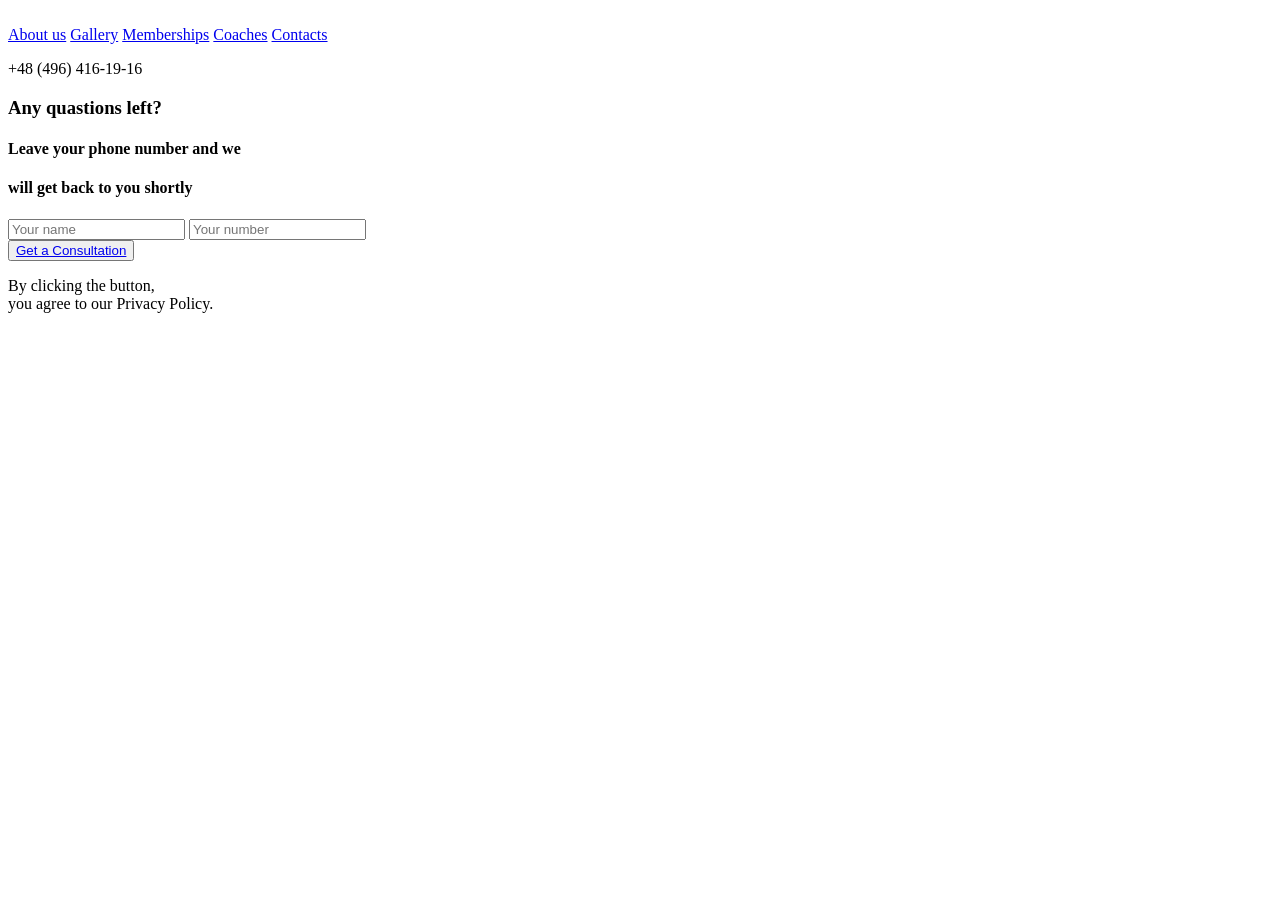
==== advise.html @ d4811206 "Add files via upload" ====
<!DOCTYPE html>
<html lang="en">
<head>
    <meta charset="UTF-8">
    <meta name="viewport" content="width=device-width, initial-scale=1.0">
    <title>Advise</title>
    <link rel="stylesheet" href="../styles/advise.css">
    <link rel="stylesheet" href="../styles/nav.css">
    <link rel="stylesheet" href="https://fonts.googleapis.com/css2?family=Material+Symbols+Outlined" />
</head>
<body>

    <!-- NAVIGATION -->
    <nav class="nav__container">
        <div class="nav__bar">
            <div class="nav__logo">
                <img src="../sources/img/head.png" alt="">
            </div>
            <div class="nav__links">
                <span><a href="newLife.html">About us</a></span>
                <span><a href="gallery.html">Gallery</a></span>
                <span><a href="memberships.html">Memberships</a></span>
                <span><a href="coaches.html">Coaches</a></span>
                <span><a href="contacts.html">Contacts</a></span>
            </div>
            <p class="nav__phone">+48 (496) 416-19-16</p>
        </div>
    </nav>

    <!-- ORIGINAL CONTENT — unchanged -->
    <header class="header__container">
        <section class="header__section">
            <div class="inner__elements centered">
                <h3>
                    Any quastions left?
                </h3>
                <div class="connect__text">
                    <h4>
                        Leave your phone number and we
                    </h4>
                    <h4 class="orange">
                        will get back to you shortly
                    </h4>
                </div>
                <form class="inputs__placement centered">
                    <input type="text" minlength="1" placeholder="Your name" required>
                    <input type="text" minlength="12" placeholder="Your number">
                </form>
                <button class="click__btn">
                    <a href="gym.html">Get a Consultation</a>
                </button>
                <p>
                    By clicking the button, <br>you agree to our Privacy Policy.
                </p>
            </div>
        </section>
    </main>
    <footer class="footer__container">
        
    </footer>
</body>
</html>
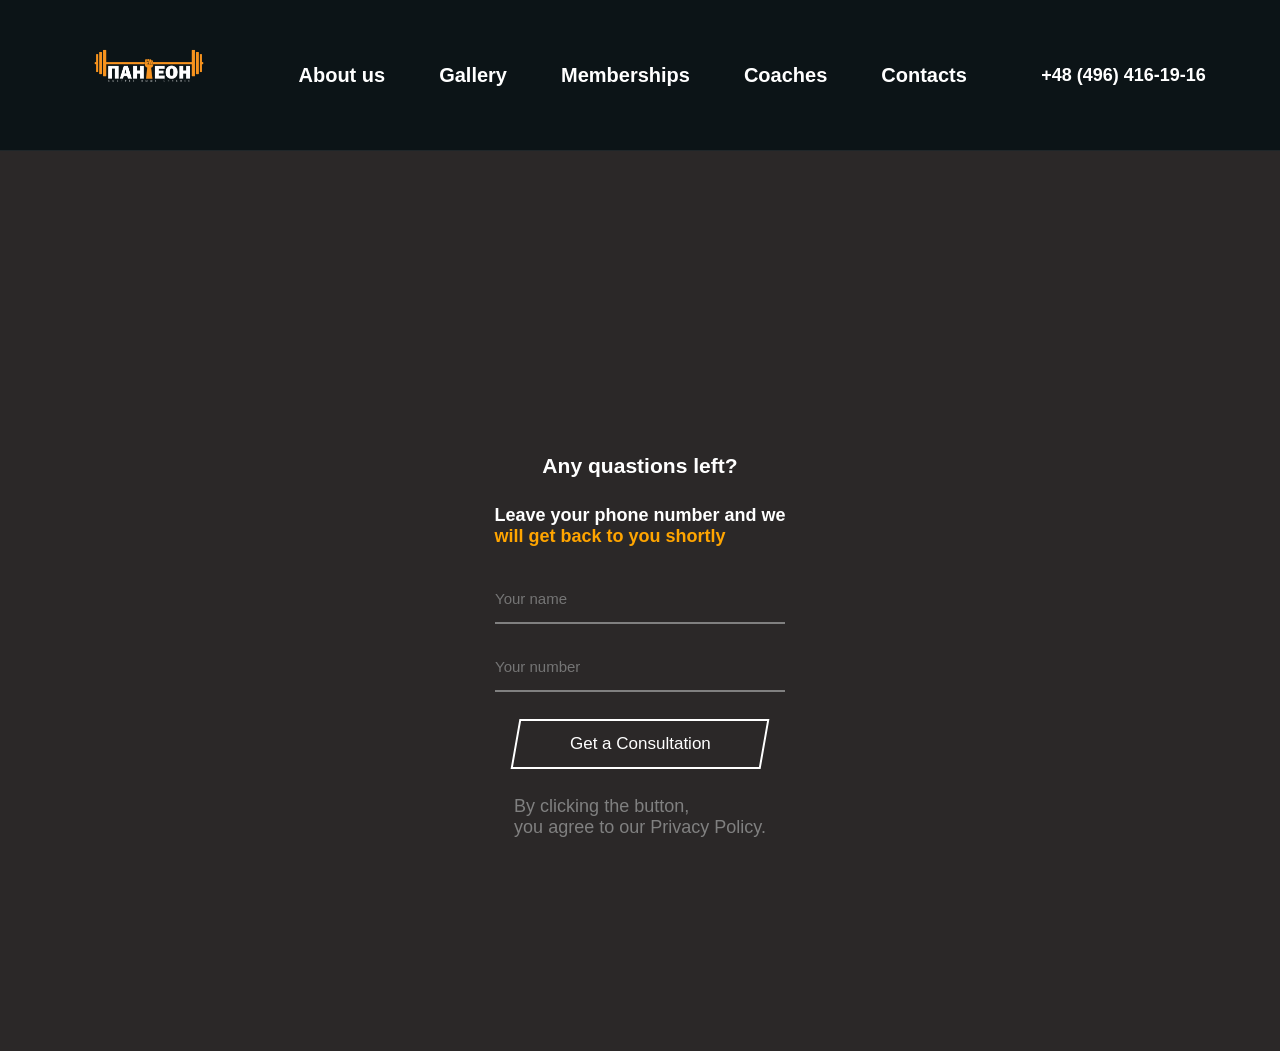
==== commit 74c963af: "Update advise.html" ====
--- a/advise.html
+++ b/advise.html
@@ -4,8 +4,8 @@
     <meta charset="UTF-8">
     <meta name="viewport" content="width=device-width, initial-scale=1.0">
     <title>Advise</title>
-    <link rel="stylesheet" href="../styles/advise.css">
-    <link rel="stylesheet" href="../styles/nav.css">
+    <link rel="stylesheet" href="advise.css">
+    <link rel="stylesheet" href="nav.css">
     <link rel="stylesheet" href="https://fonts.googleapis.com/css2?family=Material+Symbols+Outlined" />
 </head>
 <body>
@@ -14,7 +14,7 @@
     <nav class="nav__container">
         <div class="nav__bar">
             <div class="nav__logo">
-                <img src="../sources/img/head.png" alt="">
+                <img src="head.png" alt="">
             </div>
             <div class="nav__links">
                 <span><a href="newLife.html">About us</a></span>
@@ -59,4 +59,5 @@
         
     </footer>
 </body>
-</html>+
+</html>
--- a/advise.css
+++ b/advise.css
@@ -0,0 +1,61 @@
+*,
+*::before,
+*::after{
+    margin: 0;
+    padding: 0;
+    box-sizing: border-box;
+}
+:root{
+    font-size: 18px;
+    --black: #000;
+    --white: #fff;
+    font-family: "Montserrat", sans-serif;
+}
+body{
+    background: #2b2828;
+}
+.centered{
+    display: flex;
+    justify-content: center;
+    align-items: center;
+}
+.orange{
+    color: orange;
+}
+.inner__elements{
+    height: 100vh;
+    padding-top: 5rem;
+    flex-direction: column;
+    color: #fff;
+    gap: 1.5rem;
+}
+.inner__elements p{
+    color: grey;
+}
+.inputs__placement{
+    flex-direction: column;
+    gap: 1rem;
+}
+.inputs__placement input{
+    min-width: 290px;
+    height: 50px;
+    padding: 15px -20px;
+    background: none;
+    font-size: 15px;
+    border: none;
+    border-bottom: 2px solid grey;
+}
+.click__btn{
+    width: 250px;
+    height: 50px;
+    background-color: inherit;
+    border: 2px solid white;
+    transform: skewX(-10deg);
+}
+.click__btn a{
+    display: inline-block;
+    font-size: 17px;
+    text-decoration: none;
+    color: #fff;
+    transform: skewX(10deg);
+}
--- a/nav.css
+++ b/nav.css
@@ -0,0 +1,89 @@
+.nav__container {
+    background: rgba(12, 20, 23, 1);
+    border-bottom: 1px solid rgba(255, 255, 255, 0.08);
+    position: sticky;
+    top: 0;
+    z-index: 999;
+    width: 100%;
+}
+
+.nav__bar {
+    width: 100%;
+    height: 150px;
+    display: flex;
+    flex-direction: row;
+    justify-content: space-evenly;
+    align-items: center;
+    font-family: "Montserrat", sans-serif;
+    font-weight: 600;
+    font-size: 20px;
+}
+
+.nav__logo img {
+    min-width: 50px;
+    max-height: 150px;
+}
+
+.nav__links {
+    display: flex;
+    flex-direction: row;
+    gap: 3rem;
+}
+
+.nav__links span a {
+    color: #fff;
+    text-decoration: none;
+    transition: color 0.2s;
+}
+
+.nav__links span a:hover {
+    color: orange;
+}
+
+/* The current page link — always orange */
+.nav__links span a.active {
+    color: orange;
+}
+
+.nav__phone {
+    color: #fff;
+    font-family: "Montserrat", sans-serif;
+    font-size: 18px;
+    font-weight: 600;
+}
+
+
+
+
+
+
+
+
+
+
+
+
+
+
+
+
+
+
+
+
+
+
+
+
+
+
+
+
+
+
+
+
+
+
+
+
